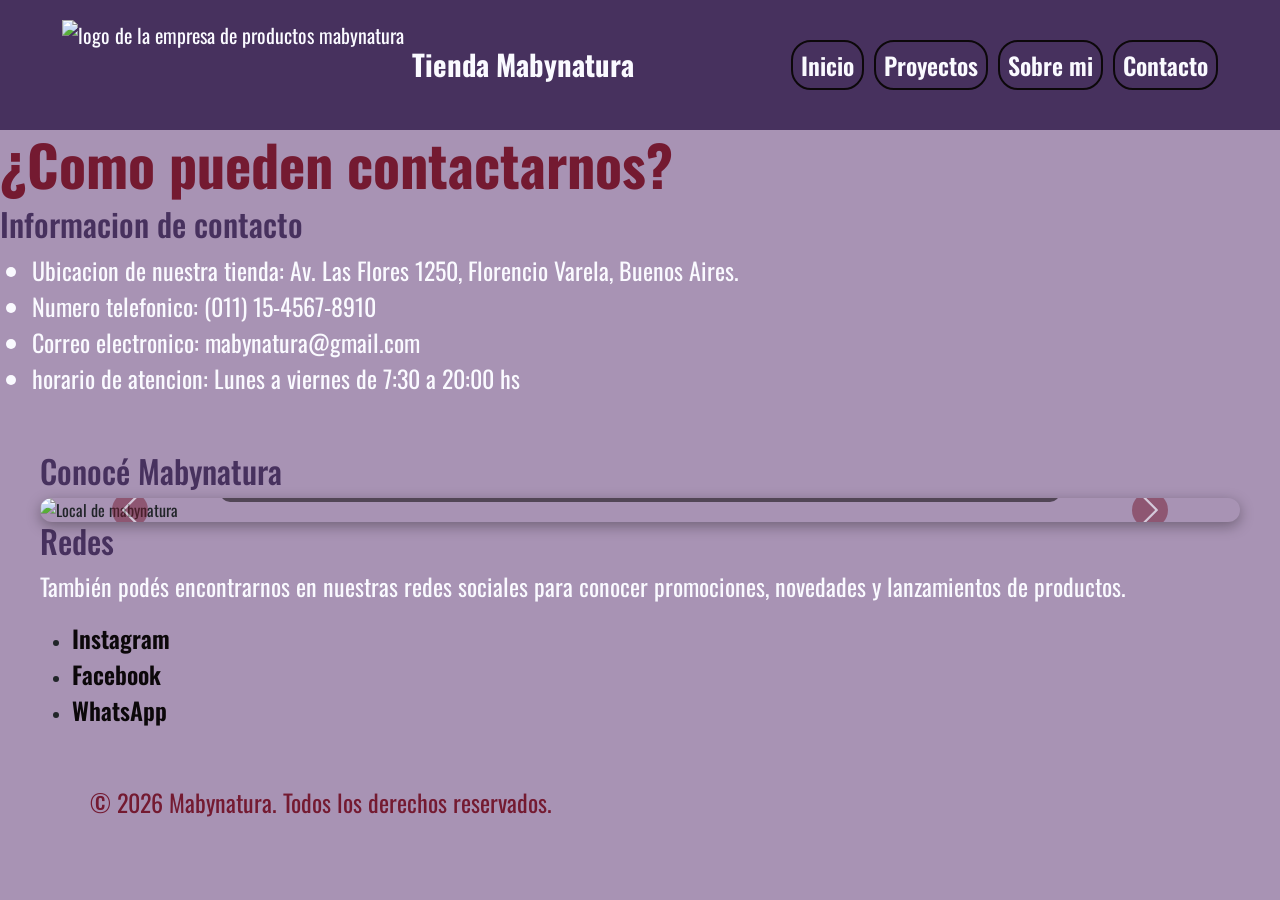
==== pages/contacto.html @ 5c54416c "refactor: migrate CSS to SCSS with partials architecture" ====
<!DOCTYPE html>
<html lang="es">
<head>
    <meta charset="UTF-8">
    <meta name="viewport" content="width=device-width, initial-scale=1.0">
     <!--css-->
     <link href="https://cdn.jsdelivr.net/npm/bootstrap@5.3.3/dist/css/bootstrap.min.css" rel="stylesheet">
     <link rel="stylesheet" href="../styles/style.css">
    <title>Tienda Mabynatura| Contacto</title>
</head>
<body>
    <header>
        <nav class="navbar navbar-expand-lg navbar-custom">
            <div class="container-fluid">
                <a class="navbar-brand d-flex align-items-center gap-2" href="../index.html">
                    <img class="img-home" src="../assets/logo cambiado color.png" alt="logo de la empresa de productos mabynatura" title="logo de mabynatura">
                    <span class="titulo-diferente">Tienda Mabynatura</span>
                </a>
                <button class="navbar-toggler" type="button" data-bs-toggle="collapse" data-bs-target="#navbarNav" aria-controls="navbarNav" aria-expanded="false" aria-label="Toggle navigation">
                    <span class="navbar-toggler-icon"></span>
                </button>
                <div class="collapse navbar-collapse" id="navbarNav">
                    <ul class="navbar-nav ms-auto">
                        <li class="nav-item">
                            <a class="nav-link nav-decoracion" href="./inicio.html" aria-label="Inicio" title="Inicio">Inicio</a>
                        </li>
                        <li class="nav-item">
                            <a class="nav-link nav-decoracion" href="./proyectos.html" aria-label="proyectos" title="proyectos">Proyectos</a>
                        </li>
                        <li class="nav-item">
                            <a class="nav-link nav-decoracion" href="./sobre-mi.html" aria-label="sobremi" title="sobremi">Sobre mi</a>
                        </li>
                        <li class="nav-item">
                            <a class="nav-link nav-decoracion active" aria-current="page" href="#" aria-label="contacto" title="contacto">Contacto</a>
                        </li>
                    </ul>
                </div>
            </div>
        </nav>
    </header>
    <main> 
        <section>
            <h1>¿Como pueden contactarnos?</h1>
            <h2> Informacion de contacto</h2>
            <ul>
                <li class="parrafo-diferenciado">
                    Ubicacion de nuestra tienda: Av. Las Flores 1250, Florencio Varela, Buenos Aires.
                </li>
                <li class="parrafo-diferenciado">
                    Numero telefonico: (011) 15-4567-8910
                </li>
               <li class="parrafo-diferenciado">
                    Correo electronico: mabynatura@gmail.com
                </li>
                <li class="parrafo-diferenciado">
                    horario de atencion: Lunes a viernes de 7:30 a 20:00 hs
                </li>
            </ul>
      </section>

      <section class="galeria-contacto">
           <h2>Conocé Mabynatura</h2>
           <div id="galeriaContactoCarousel" class="carousel slide card-galeria" data-bs-ride="carousel">
                <div class="carousel-indicators">
                    <button type="button" data-bs-target="#galeriaContactoCarousel" data-bs-slide-to="0" class="active" aria-current="true" aria-label="Slide 1"></button>
                    <button type="button" data-bs-target="#galeriaContactoCarousel" data-bs-slide-to="1" aria-label="Slide 2"></button>
                </div>
                <div class="carousel-inner">
                    <div class="carousel-item active">
                        <img src="../assets/local.jpg" class="d-block w-100" alt="Local de mabynatura">
                        <div class="carousel-caption d-none d-md-block">
                            <p>Local de atención al público de Mabynatura.</p>
                        </div>
                    </div>
                    <div class="carousel-item">
                        <img src="../assets/laptop.jpg" class="d-block w-100" alt="Publicación de Instagram de Mabynatura">
                        <div class="carousel-caption d-none d-md-block">
                            <p>Seguinos en nuestras redes para conocer promociones.</p>
                        </div>
                    </div>
                </div>
                <button class="carousel-control-prev" type="button" data-bs-target="#galeriaContactoCarousel" data-bs-slide="prev">
                    <span class="carousel-control-prev-icon" aria-hidden="true"></span>
                    <span class="visually-hidden">Anterior</span>
                </button>
                <button class="carousel-control-next" type="button" data-bs-target="#galeriaContactoCarousel" data-bs-slide="next">
                    <span class="carousel-control-next-icon" aria-hidden="true"></span>
                    <span class="visually-hidden">Siguiente</span>
                </button>
           </div>

           <h2>Redes</h2>
           <p>También podés encontrarnos en nuestras redes sociales para conocer promociones, novedades y lanzamientos de productos. </p>
           <ul>
              <li>
                  <a class="nav-decoracion2" href="https://www.instagram.com/mabynatur/" target="_blank">Instagram</a>
              </li>
              <li>
                  <a class="nav-decoracion2" href="https://www.facebook.com/profile.php?id=100090250775008" target="_blank">Facebook</a>
              </li>
              <li>
                  <a class="nav-decoracion2" href="https://web.whatsapp.com/" target="_blank">WhatsApp</a>
              </li>
           </ul>
      </section>
    </main>
    <footer>
        <p class="copi-decoracion">&copy; 2026 Mabynatura. Todos los derechos reservados.</p>
    </footer>

    <script src="https://cdn.jsdelivr.net/npm/bootstrap@5.3.3/dist/js/bootstrap.bundle.min.js"></script>
</body>
</html>
---- styles/style.css ----
@import url("https://fonts.googleapis.com/css2?family=Oswald:wght@200..700&display=swap");
* {
  margin: 0;
  padding: 0;
  box-sizing: border-box;
}

header {
  padding: 0;
}

body {
  background-color: #A893B4;
  font-family: "Oswald", sans-serif;
}

h1 {
  font-size: 3.5rem;
  font-weight: 700;
  color: #741A31;
}

h2 {
  color: #47315E;
  font-size: 2rem;
  font-weight: 500;
}

p {
  color: #FAFAFF;
  font-size: 1.5rem;
  font-weight: 400;
}

.parrafodetitulo-diferenciado {
  font-size: 2rem;
  font-weight: 450;
}

.parrafo-diferenciado {
  color: #FAFAFF;
  font-size: 1.5rem;
  font-weight: 400;
}

.titulo-diferente {
  font-size: 1.8rem;
  font-weight: 700;
  color: #FAFAFF;
}

.copi-decoracion {
  color: #741A31;
  font-size: 1.5rem;
  font-weight: 400;
}

.img-home {
  height: 90px;
  width: auto;
}

@media (max-width: 767.98px) {
  .img-home {
    height: 60px;
  }
  .titulo-diferente {
    font-size: 1.3rem;
  }
}
footer {
  padding: 0 90px;
  display: flex;
  justify-content: space-between;
  align-items: center;
  flex-wrap: wrap;
  gap: 20px;
  font-weight: 600;
  font-size: 1rem;
}
footer nav ul {
  display: flex;
  gap: 20px;
  list-style: none;
}

@media (max-width: 767.98px) {
  footer {
    flex-direction: column;
    text-align: center;
    padding: 20px;
  }
}
.navbar-custom {
  background-color: #47315E;
  padding: 15px 50px;
}
.navbar-custom .navbar-brand {
  color: #FAFAFF;
}

.navbar-toggler {
  border-color: #FAFAFF;
}

.navbar-toggler-icon {
  filter: invert(1) grayscale(100%) brightness(200%);
}

.navbar-nav {
  gap: 10px;
}

.navbar-nav .nav-link.nav-decoracion {
  color: #FAFAFF;
}

.nav-decoracion {
  text-decoration: none;
  color: #0C080A;
  font-size: 1.5rem;
  font-weight: 600;
  padding: 5px 15px;
  border: 2px solid #0C080A;
  border-radius: 20px;
  transition: 0.3s;
}
.nav-decoracion:hover {
  background-color: #A893B4;
  color: #0C080A;
}
.nav-decoracion:focus {
  background-color: #A893B4;
  color: #0C080A;
}
.nav-decoracion:active {
  background-color: #741A31;
  color: #FAFAFF;
}

.nav-decoracion2 {
  text-decoration: none;
  color: #0C080A;
  font-size: 1.5rem;
  font-weight: 600;
  transition: 0.3s;
}
.nav-decoracion2:hover {
  color: #741A31;
}
.nav-decoracion2:focus {
  color: #741A31;
}
.nav-decoracion2:active {
  color: #0C080A;
}

@media (max-width: 767.98px) {
  .navbar-custom {
    padding: 10px 20px;
  }
}
.btn-custom {
  display: inline-block;
  margin-top: 15px;
  background-color: #741A31;
  color: #FAFAFF;
  border: 2px solid #741A31;
  border-radius: 20px;
  padding: 10px 25px;
  font-weight: 600;
  text-decoration: none;
  transition: all 0.3s ease;
}
.btn-custom:hover, .btn-custom:focus {
  background-color: #A893B4;
  border-color: #A893B4;
  color: #0C080A;
  transform: translateY(-3px);
}
.btn-custom:active {
  background-color: #0C080A;
  border-color: #0C080A;
  color: #FAFAFF;
  transform: translateY(0);
}

.galeria-index,
.galeria-contacto {
  padding: 40px;
}

.card-galeria {
  border-radius: 16px;
  overflow: hidden;
  box-shadow: 0 4px 14px rgba(12, 8, 10, 0.35);
}

.carousel-item img {
  max-height: 480px;
  object-fit: cover;
  transition: transform 0.4s ease;
}
.carousel-item:hover img {
  transform: scale(1.03);
}

.carousel-caption {
  background-color: rgba(12, 8, 10, 0.55);
  border-radius: 10px;
}

.carousel-control-prev-icon,
.carousel-control-next-icon {
  background-color: #741A31;
  border-radius: 50%;
  padding: 18px;
  transition: background-color 0.3s ease, transform 0.3s ease;
}

.carousel-control-prev:hover .carousel-control-prev-icon,
.carousel-control-next:hover .carousel-control-next-icon {
  background-color: #A893B4;
  transform: scale(1.1);
}

.carousel-indicators [data-bs-target] {
  background-color: #741A31;
}

@media (max-width: 767.98px) {
  .carousel-item img {
    max-height: 260px;
  }
}
.presentacion-index {
  display: flex;
  flex-direction: column;
  gap: 20px;
  padding: 40px;
}

.servicios-index {
  display: grid;
  grid-template-areas: "contenido" "imagen";
  gap: 2rem;
  padding: 40px;
}
.servicios-index .servicios-contenido {
  grid-area: contenido;
}
.servicios-index figure {
  grid-area: imagen;
}

@media (min-width: 1024px) {
  .servicios-index {
    grid-template-areas: "contenido imagen";
    grid-template-columns: 1fr 1fr;
  }
}
@media (max-width: 767.98px) {
  h1 {
    font-size: 2rem;
  }
  .parrafodetitulo-diferenciado {
    font-size: 1.2rem;
  }
  p,
  .parrafo-diferenciado {
    font-size: 1.1rem;
  }
  h2 {
    font-size: 1.5rem;
  }
  .presentacion-index,
  .galeria-index,
  .galeria-contacto {
    padding: 20px;
  }
  figure img {
    width: 100%;
    height: auto;
  }
}

/*# sourceMappingURL=style.css.map */
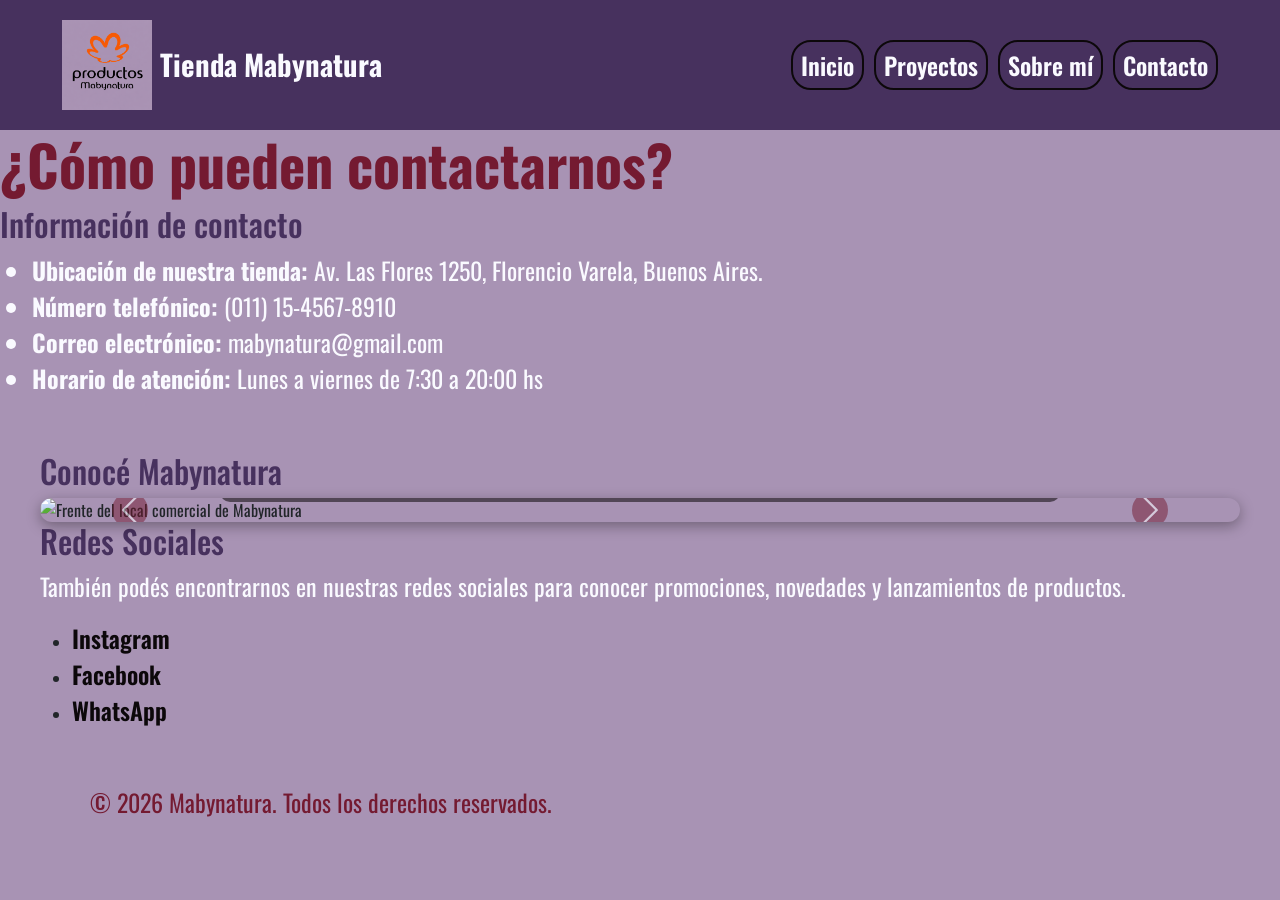
==== commit 1206fce3: "Optimizaciones de SEO, metas y accesibilidad para el entregable final" ====
--- a/pages/contacto.html
+++ b/pages/contacto.html
@@ -3,17 +3,21 @@
 <head>
     <meta charset="UTF-8">
     <meta name="viewport" content="width=device-width, initial-scale=1.0">
-     <!--css-->
-     <link href="https://cdn.jsdelivr.net/npm/bootstrap@5.3.3/dist/css/bootstrap.min.css" rel="stylesheet">
-     <link rel="stylesheet" href="../styles/style.css">
-    <title>Tienda Mabynatura| Contacto</title>
+    
+    <title>Tienda Mabynatura | Contacto y Ubicación</title>
+    <meta name="description" content="Contactate con Mabynatura. Encontrá nuestra ubicación en Florencio Varela, teléfono, horarios de atención y redes sociales para consultas sobre productos Natura.">
+    <meta name="keywords" content="Mabynatura contacto, direccion Mabynatura, telefono Natura Florencio Varela, productos Natura redes sociales">
+    
+    <link href="https://cdn.jsdelivr.net/npm/bootstrap@5.3.3/dist/css/bootstrap.min.css" rel="stylesheet">
+    <link rel="stylesheet" href="../styles/style.css">
+    <link href="https://unpkg.com/aos@2.3.1/dist/aos.css" rel="stylesheet">
 </head>
 <body>
     <header>
         <nav class="navbar navbar-expand-lg navbar-custom">
             <div class="container-fluid">
                 <a class="navbar-brand d-flex align-items-center gap-2" href="../index.html">
-                    <img class="img-home" src="../assets/logo cambiado color.png" alt="logo de la empresa de productos mabynatura" title="logo de mabynatura">
+                    <img class="img-home" src="../assets/logo-cambiadocolor.png" alt="Logo oficial de Tienda Mabynatura" title="Logo Mabynatura">
                     <span class="titulo-diferente">Tienda Mabynatura</span>
                 </a>
                 <button class="navbar-toggler" type="button" data-bs-toggle="collapse" data-bs-target="#navbarNav" aria-controls="navbarNav" aria-expanded="false" aria-label="Toggle navigation">
@@ -22,58 +26,59 @@
                 <div class="collapse navbar-collapse" id="navbarNav">
                     <ul class="navbar-nav ms-auto">
                         <li class="nav-item">
-                            <a class="nav-link nav-decoracion" href="./inicio.html" aria-label="Inicio" title="Inicio">Inicio</a>
+                            <a class="nav-link nav-decoracion" href="./inicio.html" title="Inicio">Inicio</a>
                         </li>
                         <li class="nav-item">
-                            <a class="nav-link nav-decoracion" href="./proyectos.html" aria-label="proyectos" title="proyectos">Proyectos</a>
+                            <a class="nav-link nav-decoracion" href="./proyectos.html" title="Proyectos">Proyectos</a>
                         </li>
                         <li class="nav-item">
-                            <a class="nav-link nav-decoracion" href="./sobre-mi.html" aria-label="sobremi" title="sobremi">Sobre mi</a>
+                            <a class="nav-link nav-decoracion" href="./sobre-mi.html" title="Sobre mí">Sobre mí</a>
                         </li>
                         <li class="nav-item">
-                            <a class="nav-link nav-decoracion active" aria-current="page" href="#" aria-label="contacto" title="contacto">Contacto</a>
+                            <a class="nav-link nav-decoracion active" aria-current="page" href="#" title="Contacto">Contacto</a>
                         </li>
                     </ul>
                 </div>
             </div>
         </nav>
     </header>
+
     <main> 
         <section>
-            <h1>¿Como pueden contactarnos?</h1>
-            <h2> Informacion de contacto</h2>
+            <h1>¿Cómo pueden contactarnos?</h1>
+            <h2>Información de contacto</h2>
             <ul>
                 <li class="parrafo-diferenciado">
-                    Ubicacion de nuestra tienda: Av. Las Flores 1250, Florencio Varela, Buenos Aires.
+                    <strong>Ubicación de nuestra tienda:</strong> Av. Las Flores 1250, Florencio Varela, Buenos Aires.
                 </li>
                 <li class="parrafo-diferenciado">
-                    Numero telefonico: (011) 15-4567-8910
-                </li>
-               <li class="parrafo-diferenciado">
-                    Correo electronico: mabynatura@gmail.com
+                    <strong>Número telefónico:</strong> (011) 15-4567-8910
                 </li>
                 <li class="parrafo-diferenciado">
-                    horario de atencion: Lunes a viernes de 7:30 a 20:00 hs
+                    <strong>Correo electrónico:</strong> mabynatura@gmail.com
+                </li>
+                <li class="parrafo-diferenciado">
+                    <strong>Horario de atención:</strong> Lunes a viernes de 7:30 a 20:00 hs
                 </li>
             </ul>
-      </section>
+        </section>
 
-      <section class="galeria-contacto">
-           <h2>Conocé Mabynatura</h2>
-           <div id="galeriaContactoCarousel" class="carousel slide card-galeria" data-bs-ride="carousel">
+        <section class="galeria-contacto">
+            <h2>Conocé Mabynatura</h2>
+            <div id="galeriaContactoCarousel" class="carousel slide card-galeria" data-bs-ride="carousel">
                 <div class="carousel-indicators">
                     <button type="button" data-bs-target="#galeriaContactoCarousel" data-bs-slide-to="0" class="active" aria-current="true" aria-label="Slide 1"></button>
                     <button type="button" data-bs-target="#galeriaContactoCarousel" data-bs-slide-to="1" aria-label="Slide 2"></button>
                 </div>
                 <div class="carousel-inner">
                     <div class="carousel-item active">
-                        <img src="../assets/local.jpg" class="d-block w-100" alt="Local de mabynatura">
+                        <img src="../assets/local.jpg" class="d-block w-100" alt="Frente del local comercial de Mabynatura">
                         <div class="carousel-caption d-none d-md-block">
                             <p>Local de atención al público de Mabynatura.</p>
                         </div>
                     </div>
                     <div class="carousel-item">
-                        <img src="../assets/laptop.jpg" class="d-block w-100" alt="Publicación de Instagram de Mabynatura">
+                        <img src="../assets/redes-sociales.jpg" class="d-block w-100" alt="Vista del perfil de redes sociales de Mabynatura en una computadora">
                         <div class="carousel-caption d-none d-md-block">
                             <p>Seguinos en nuestras redes para conocer promociones.</p>
                         </div>
@@ -83,31 +88,37 @@
                     <span class="carousel-control-prev-icon" aria-hidden="true"></span>
                     <span class="visually-hidden">Anterior</span>
                 </button>
-                <button class="carousel-control-next" type="button" data-bs-target="#galeriaContactoCarousel" data-bs-slide="next">
+                <button class="carousel-control-next" type="button" data-bs-target="#galeriaContactoCarousel" data-bs-slide-to="next">
                     <span class="carousel-control-next-icon" aria-hidden="true"></span>
                     <span class="visually-hidden">Siguiente</span>
                 </button>
-           </div>
+            </div>
 
-           <h2>Redes</h2>
-           <p>También podés encontrarnos en nuestras redes sociales para conocer promociones, novedades y lanzamientos de productos. </p>
-           <ul>
-              <li>
-                  <a class="nav-decoracion2" href="https://www.instagram.com/mabynatur/" target="_blank">Instagram</a>
-              </li>
-              <li>
-                  <a class="nav-decoracion2" href="https://www.facebook.com/profile.php?id=100090250775008" target="_blank">Facebook</a>
-              </li>
-              <li>
-                  <a class="nav-decoracion2" href="https://web.whatsapp.com/" target="_blank">WhatsApp</a>
-              </li>
-           </ul>
-      </section>
+            <h2>Redes Sociales</h2>
+            <p>También podés encontrarnos en nuestras redes sociales para conocer promociones, novedades y lanzamientos de productos.</p>
+            <ul class="rs">
+                <li>
+                    <a class="nav-decoracion2" href="https://www.instagram.com/mabynatur/" target="_blank" rel="noopener noreferrer">Instagram</a>
+                </li>
+                <li>
+                    <a class="nav-decoracion2" href="https://www.facebook.com/profile.php?id=100090250775008" target="_blank" rel="noopener noreferrer">Facebook</a>
+                </li>
+                <li>
+                    <a class="nav-decoracion2" href="https://web.whatsapp.com/" target="_blank" rel="noopener noreferrer">WhatsApp</a>
+                </li>
+            </ul>
+        </section>
     </main>
+
     <footer>
         <p class="copi-decoracion">&copy; 2026 Mabynatura. Todos los derechos reservados.</p>
     </footer>
 
+   
     <script src="https://cdn.jsdelivr.net/npm/bootstrap@5.3.3/dist/js/bootstrap.bundle.min.js"></script>
+    <script src="https://unpkg.com/aos@2.3.1/dist/aos.js"></script>
+    <script>
+        AOS.init();
+    </script>
 </body>
 </html>
--- a/styles/style.css
+++ b/styles/style.css
@@ -56,20 +56,32 @@
 }
 
 .img-home {
-  height: 90px;
+  height: 60px;
   width: auto;
 }
 
-@media (max-width: 767.98px) {
+.titulo-diferente {
+  font-size: 1.3rem;
+}
+
+@media (min-width: 768px) {
   .img-home {
-    height: 60px;
+    height: 75px;
   }
   .titulo-diferente {
-    font-size: 1.3rem;
+    font-size: 1.5rem;
+  }
+}
+@media (min-width: 1024px) {
+  .img-home {
+    height: 90px;
+  }
+  .titulo-diferente {
+    font-size: 1.8rem;
   }
 }
 footer {
-  padding: 0 90px;
+  padding: 20px;
   display: flex;
   justify-content: space-between;
   align-items: center;
@@ -84,16 +96,19 @@
   list-style: none;
 }
 
-@media (max-width: 767.98px) {
+@media (min-width: 768px) {
   footer {
-    flex-direction: column;
-    text-align: center;
-    padding: 20px;
+    padding: 30px 50px;
+  }
+}
+@media (min-width: 1024px) {
+  footer {
+    padding: 0 90px;
   }
 }
 .navbar-custom {
   background-color: #47315E;
-  padding: 15px 50px;
+  padding: 10px 20px;
 }
 .navbar-custom .navbar-brand {
   color: #FAFAFF;
@@ -118,7 +133,7 @@
 .nav-decoracion {
   text-decoration: none;
   color: #0C080A;
-  font-size: 1.5rem;
+  font-size: 1.2rem;
   font-weight: 600;
   padding: 5px 15px;
   border: 2px solid #0C080A;
@@ -141,7 +156,7 @@
 .nav-decoracion2 {
   text-decoration: none;
   color: #0C080A;
-  font-size: 1.5rem;
+  font-size: 1.2rem;
   font-weight: 600;
   transition: 0.3s;
 }
@@ -155,22 +170,38 @@
   color: #0C080A;
 }
 
-@media (max-width: 767.98px) {
+@media (min-width: 768px) {
   .navbar-custom {
-    padding: 10px 20px;
-  }
-}
+    padding: 12px 35px;
+  }
+  .nav-decoracion,
+  .nav-decoracion2 {
+    font-size: 1.3rem;
+  }
+}
+@media (min-width: 1024px) {
+  .navbar-custom {
+    padding: 15px 50px;
+  }
+  .nav-decoracion,
+  .nav-decoracion2 {
+    font-size: 1.5rem;
+  }
+}
+.btn-custom {
+  border-radius: 20px;
+  text-decoration: none;
+}
+
 .btn-custom {
   display: inline-block;
   margin-top: 15px;
   background-color: #741A31;
   color: #FAFAFF;
   border: 2px solid #741A31;
-  border-radius: 20px;
   padding: 10px 25px;
   font-weight: 600;
-  text-decoration: none;
-  transition: all 0.3s ease;
+  transition: all 0.3s ease-out;
 }
 .btn-custom:hover, .btn-custom:focus {
   background-color: #A893B4;
@@ -228,23 +259,28 @@
   background-color: #741A31;
 }
 
-@media (max-width: 767.98px) {
+@media (min-width: 768px) {
   .carousel-item img {
-    max-height: 260px;
+    max-height: 380px;
+  }
+}
+@media (min-width: 1024px) {
+  .carousel-item img {
+    max-height: 480px;
   }
 }
 .presentacion-index {
   display: flex;
   flex-direction: column;
   gap: 20px;
-  padding: 40px;
+  padding: 20px;
 }
 
 .servicios-index {
   display: grid;
   grid-template-areas: "contenido" "imagen";
   gap: 2rem;
-  padding: 40px;
+  padding: 20px;
 }
 .servicios-index .servicios-contenido {
   grid-area: contenido;
@@ -253,34 +289,73 @@
   grid-area: imagen;
 }
 
-@media (min-width: 1024px) {
+h1 {
+  font-size: 2rem;
+}
+
+.parrafodetitulo-diferenciado {
+  font-size: 1.2rem;
+}
+
+p,
+.parrafo-diferenciado {
+  font-size: 1.1rem;
+}
+
+h2 {
+  font-size: 1.5rem;
+}
+
+figure img {
+  width: 100%;
+  height: auto;
+}
+
+@media (min-width: 768px) {
+  h1 {
+    font-size: 2.8rem;
+  }
+  .parrafodetitulo-diferenciado {
+    font-size: 1.5rem;
+  }
+  p,
+  .parrafo-diferenciado {
+    font-size: 1.3rem;
+  }
+  h2 {
+    font-size: 1.8rem;
+  }
+  .presentacion-index,
+  .galeria-index,
+  .galeria-contacto {
+    padding: 30px;
+  }
+}
+@media (min-width: 1024px) {
+  h1 {
+    font-size: 3.5rem;
+  }
+  .parrafodetitulo-diferenciado {
+    font-size: 2rem;
+  }
+  p,
+  .parrafo-diferenciado {
+    font-size: 1.5rem;
+  }
+  h2 {
+    font-size: 2rem;
+  }
+  .presentacion-index {
+    padding: 40px;
+  }
   .servicios-index {
     grid-template-areas: "contenido imagen";
     grid-template-columns: 1fr 1fr;
-  }
-}
-@media (max-width: 767.98px) {
-  h1 {
-    font-size: 2rem;
-  }
-  .parrafodetitulo-diferenciado {
-    font-size: 1.2rem;
-  }
-  p,
-  .parrafo-diferenciado {
-    font-size: 1.1rem;
-  }
-  h2 {
-    font-size: 1.5rem;
-  }
-  .presentacion-index,
+    padding: 40px;
+  }
   .galeria-index,
   .galeria-contacto {
-    padding: 20px;
-  }
-  figure img {
-    width: 100%;
-    height: auto;
+    padding: 40px;
   }
 }
 
